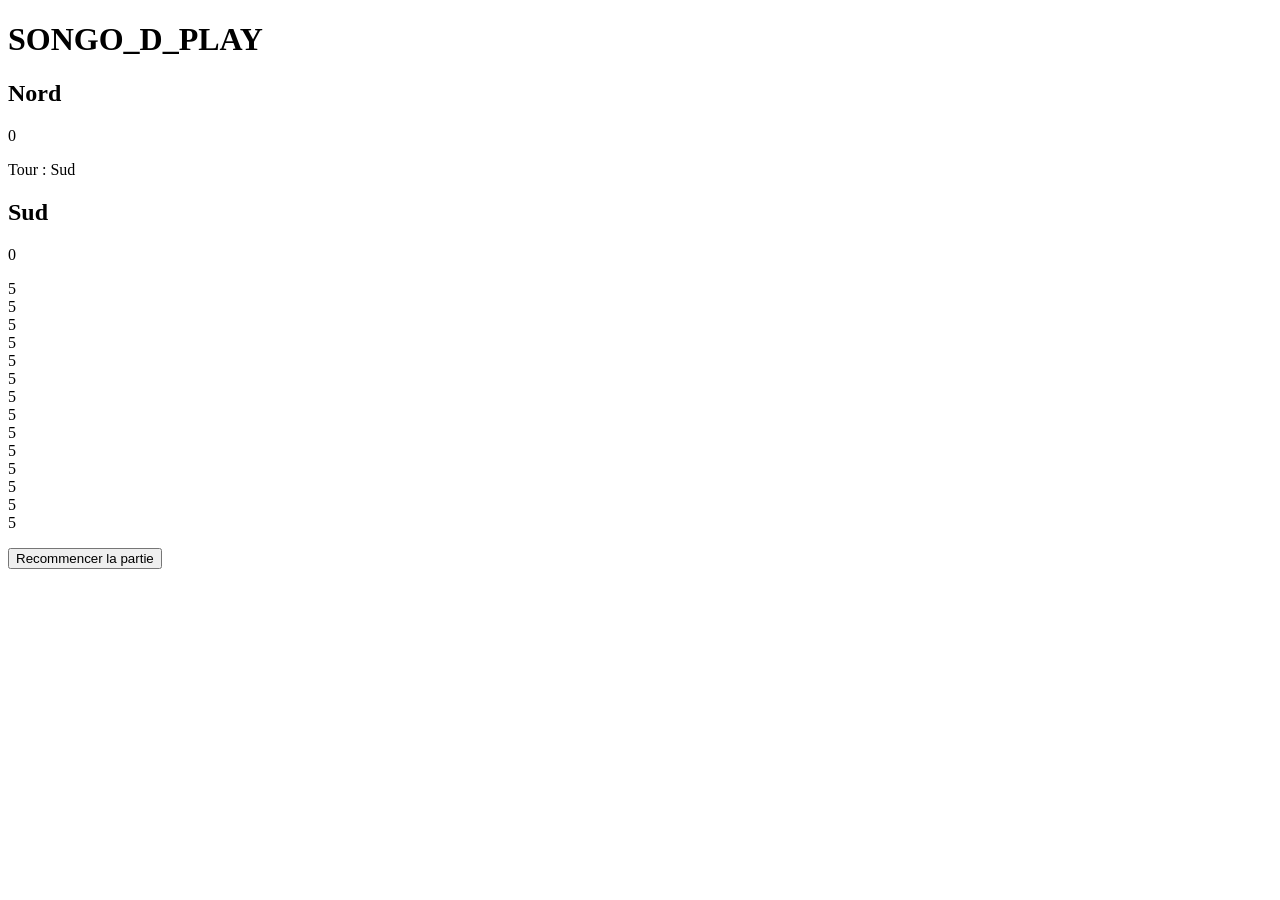
==== Jeu_en_Locale/index.html @ 3b3cbda7 "Add files via upload" ====
<!DOCTYPE html>
<html lang="fr">
<head>
<meta charset="UTF-8">
<meta name="viewport" content="width=device-width, initial-scale=1.0">
<title>Songo</title>

<link rel="stylesheet" href="style.css">
</head>

<body>

<h1>SONGO_D_PLAY</h1>

<div class="infos">

<div class="score">
<h2>Nord</h2>
<p id="scoreNorth">0</p>
</div>

<div class="turn">
Tour :
<span id="currentPlayer">Sud</span>
</div>

<div class="score">
<h2>Sud</h2>
<p id="scoreSouth">0</p>
</div>

</div>

<div id="board" class="board"></div>

<p id="message"></p>
<button id="resetBtn">Recommencer la partie</button>

<script src="game.js"></script>

</body>
</html>
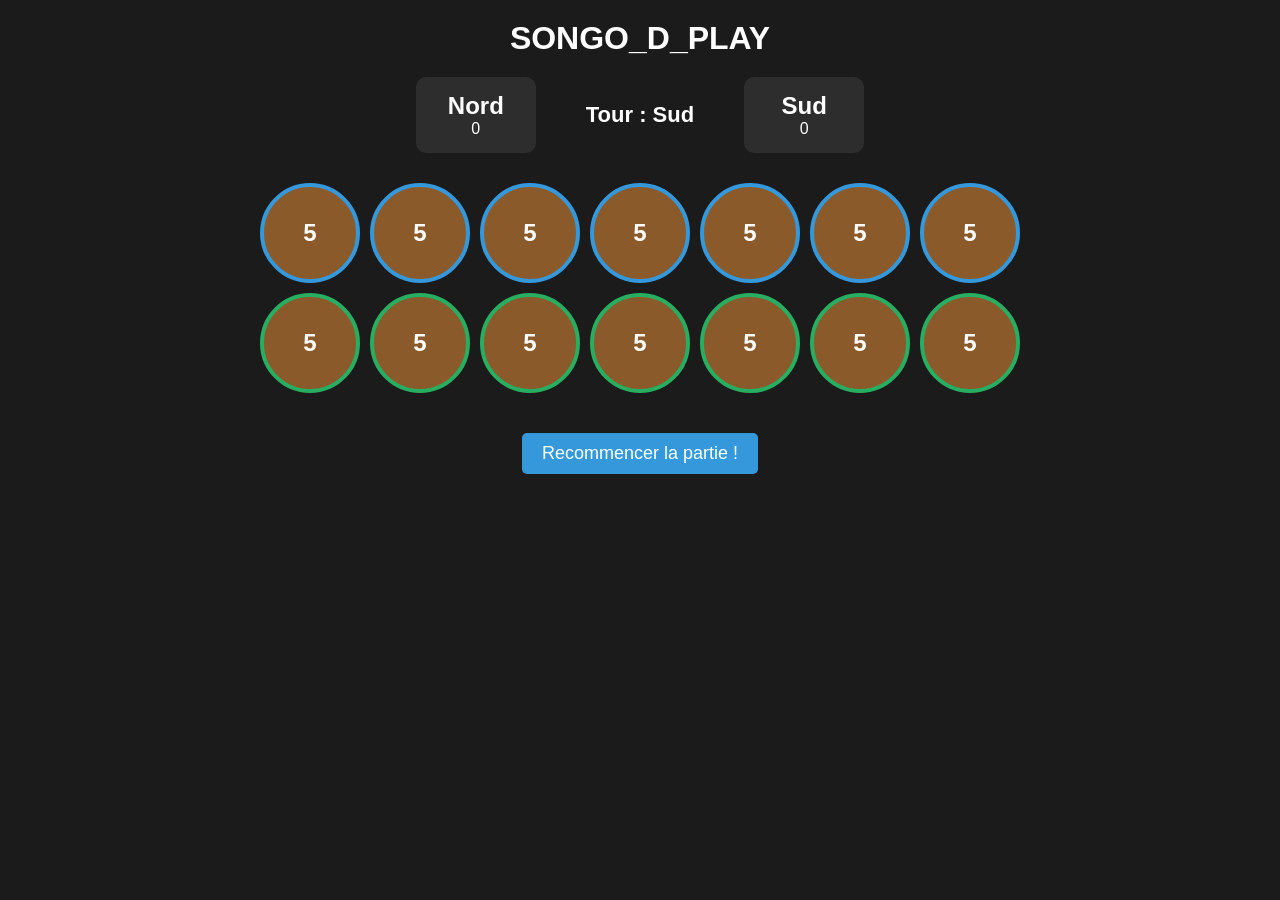
==== commit 27c806b5: "Change reset button text in index.html Updated the reset button text to include an exclamation mark." ====
--- a/Jeu_en_Locale/index.html
+++ b/Jeu_en_Locale/index.html
@@ -34,7 +34,7 @@
 <div id="board" class="board"></div>
 
 <p id="message"></p>
-<button id="resetBtn">Recommencer la partie</button>
+<button id="resetBtn">Recommencer la partie !</button>
 
 <script src="game.js"></script>
 
--- a/Jeu_en_Locale/style.css
+++ b/Jeu_en_Locale/style.css
@@ -0,0 +1,93 @@
+*{
+margin:0;
+padding:0;
+box-sizing:border-box;
+font-family:Arial, sans-serif;
+}
+
+body{
+background:#1b1b1b;
+color:white;
+text-align:center;
+padding:20px;
+}
+
+h1{
+margin-bottom:20px;
+}
+
+.infos{
+display:flex;
+justify-content:center;
+align-items:center;
+gap:50px;
+margin-bottom:30px;
+}
+
+.score{
+background:#2d2d2d;
+padding:15px;
+border-radius:10px;
+width:120px;
+}
+
+.turn{
+font-size:22px;
+font-weight:bold;
+}
+
+.board{
+display: grid;
+grid-template-columns: repeat(7, 100px);
+grid-template-rows: repeat(2, 100px);
+gap: 10px;
+justify-content: center;
+direction: ltr;
+}
+
+.cell{
+background:#8b5a2b;
+border-radius:50%;
+display:flex;
+align-items:center;
+justify-content:center;
+font-size:24px;
+font-weight:bold;
+cursor:pointer;
+transition:0.2s;
+}
+
+.cell:hover{
+transform:scale(1.05);
+background:#a56a35;
+}
+
+.north{
+border:4px solid #3498db;
+}
+
+.south{
+border:4px solid #27ae60;
+}
+
+#message{
+margin-top:20px;
+font-size:22px;
+font-weight:bold;
+}
+
+#resetBtn{
+margin-top:20px;
+padding:10px 20px;
+font-size:18px;
+background:#3498db;
+color:white;
+border:none;
+border-radius:5px;
+cursor:pointer;
+transition:0.2s;
+}
+
+#resetBtn:hover{
+background:#2980b9;
+}
